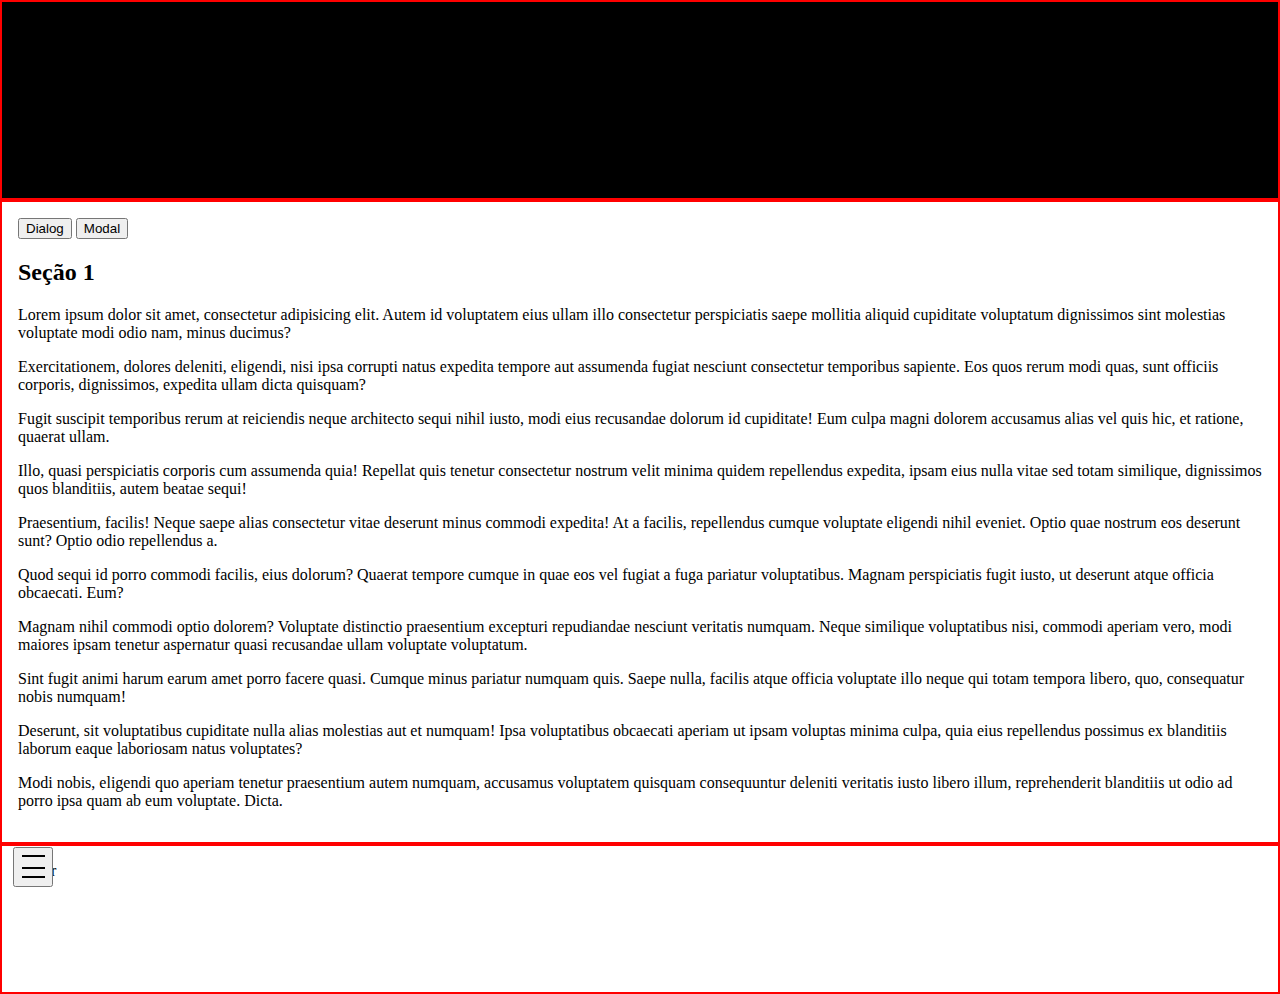
==== 001-ATIVIDADE- Menu hamburguer/index.html @ cd36130b "começei copiando do prof" ====
<!DOCTYPE html>
<html lang="pt-BR">

<head>
    <meta charset="UTF-8">
    <meta name="viewport" content="width=device-width, initial-scale=1.0">
    <title>FleschAnimeList</title>
    <link rel="stylesheet" href="https://fonts.googleapis.com/css2?family=Material+Symbols+Outlined:opsz,wght,FILL,GRAD@20..48,100..700,0..1,-50..200" />
    <link rel="stylesheet" href="assets/main.css" type="text/css">
    <script defer async src="assets/main.js"></script>
</head>

<body>
    <button class="menu-hamburger">
        <span></span>
    </button>

    <nav class="main-menu">
        <a href="#anchor_1">
            <span class="material-symbols-outlined">
                heart_broken
            </span>
            Seção 1
        </a>
        <a href="#anchor_2">
            <span class="material-symbols-outlined">
                heart_broken
            </span>
            Seção 2
        </a>
        <a href="#anchor_3">
            <span class="material-symbols-outlined">
                heart_broken
            </span>
            Seção 3
        </a>
    </nav>

    <header>
        <div>
            <img src="assets/img/FAl_branco.png" class="logo" alt="">
        </div>
    </header>

    <main>
        <dialog>
            <form>
                <h1>Seleção de tema</h1>
                <p>Você gostaria de utilizar qual tema?</p>
                <div class="action">
                    <button data-theme="dark">escuro</button>
                    <button data-theme="light">claro</button>
                </div>
            </form>
        </dialog>

        <button class="bt-dialog">Dialog</button>
        <button class="bt-modal">Modal</button>

        <section>
            <h2 id="anchor_1">Seção 1</h2>
            <p>Lorem ipsum dolor sit amet, consectetur adipisicing elit. Autem id voluptatem eius ullam illo consectetur
                perspiciatis saepe mollitia aliquid cupiditate voluptatum dignissimos sint molestias voluptate modi odio
                nam, minus ducimus?</p>
            <p>Exercitationem, dolores deleniti, eligendi, nisi ipsa corrupti natus expedita tempore aut assumenda
                fugiat nesciunt consectetur temporibus sapiente. Eos quos rerum modi quas, sunt officiis corporis,
                dignissimos, expedita ullam dicta quisquam?</p>
            <p>Fugit suscipit temporibus rerum at reiciendis neque architecto sequi nihil iusto, modi eius recusandae
                dolorum id cupiditate! Eum culpa magni dolorem accusamus alias vel quis hic, et ratione, quaerat ullam.
            </p>
            <p>Illo, quasi perspiciatis corporis cum assumenda quia! Repellat quis tenetur consectetur nostrum velit
                minima quidem repellendus expedita, ipsam eius nulla vitae sed totam similique, dignissimos quos
                blanditiis, autem beatae sequi!</p>
            <p>Praesentium, facilis! Neque saepe alias consectetur vitae deserunt minus commodi expedita! At a facilis,
                repellendus cumque voluptate eligendi nihil eveniet. Optio quae nostrum eos deserunt sunt? Optio odio
                repellendus a.</p>
            <p>Quod sequi id porro commodi facilis, eius dolorum? Quaerat tempore cumque in quae eos vel fugiat a fuga
                pariatur voluptatibus. Magnam perspiciatis fugit iusto, ut deserunt atque officia obcaecati. Eum?</p>
            <p>Magnam nihil commodi optio dolorem? Voluptate distinctio praesentium excepturi repudiandae nesciunt
                veritatis numquam. Neque similique voluptatibus nisi, commodi aperiam vero, modi maiores ipsam tenetur
                aspernatur quasi recusandae ullam voluptate voluptatum.</p>
            <p>Sint fugit animi harum earum amet porro facere quasi. Cumque minus pariatur numquam quis. Saepe nulla,
                facilis atque officia voluptate illo neque qui totam tempora libero, quo, consequatur nobis numquam!</p>
            <p>Deserunt, sit voluptatibus cupiditate nulla alias molestias aut et numquam! Ipsa voluptatibus obcaecati
                aperiam ut ipsam voluptas minima culpa, quia eius repellendus possimus ex blanditiis laborum eaque
                laboriosam natus voluptates?</p>
            <p>Modi nobis, eligendi quo aperiam tenetur praesentium autem numquam, accusamus voluptatem quisquam
                consequuntur deleniti veritatis iusto libero illum, reprehenderit blanditiis ut odio ad porro ipsa quam
                ab eum voluptate. Dicta.</p>
        </section>
        
    </main>

    <footer>
        footer
    </footer>

</body>

</html>
---- 001-ATIVIDADE- Menu hamburguer/assets/main.css ----
/* https://github.com/professor-varela/3TRI-IA23 */

.material-symbols-outlined {
    font-variation-settings:
        'FILL' 1,
        'wght' 400,
        'GRAD' 0,
        'opsz' 24
}

:root {
    --width-main-menu: 20rem;
}

.menu-hamburger {
    --bt-size: 2.5rem;
    --bt-padding: .4rem;
    height: var(--bt-size);
    width: var(--bt-size);
    cursor: pointer;
    position: fixed;
    left: 1em;
    bottom: 1em;
    z-index: 1;
    transition: .3s;
}

.menu-hamburger>span,
.menu-hamburger::before,
.menu-hamburger::after {
    content: '';
    position: absolute;
    left: var(--bt-padding);
    right: var(--bt-padding);
    height: 2px;
    background-color: black;
    transition: .3s;
}

.menu-hamburger::before {
    top: var(--bt-padding);
}

.menu-hamburger::after {
    bottom: var(--bt-padding);
}

.menu-hamburger.opened {
    left: 0;
    transform: translateX(calc(var(--width-main-menu) - (var(--bt-size) / 2)));
}

.menu-hamburger.opened::before {
    transform-origin: 0 0;
    transform: rotate(45deg) scaleX(1.4);
}

.menu-hamburger.opened::after {
    transform-origin: 0 0;
    transform: rotate(-45deg) scaleX(1.4);
}

.menu-hamburger.opened>span {
    transform: scale(0);
}

/* ------------------------------- */

nav.main-menu {
    position: fixed;
    background-color: rgba(0 0 0 / .5);
    width: var(--width-main-menu);
    left: 0;
    top: 0;
    height: 100dvh;
    transition: .3s;
    transform: translateX(-100%);
    backdrop-filter: blur(2.5px);
    overflow: auto;
}

nav.main-menu a {
    display: block;
    background-color: rgba(255 255 255 / .9);
    margin: 1rem;
    border-radius: 5px;
    padding: .5rem;
    text-decoration: none;
    color: black;
    display: flex;
    align-items: center;
    gap: .5em;
}

nav.main-menu a:visited {
    color: gray;
}

nav.main-menu.opened {
    transform: translateX(0%);
}

/* ----------------------------------- */

* {
    box-sizing: border-box;
}

html,
body {
    margin: 0;
    scroll-behavior: smooth;
}

header,
main,
footer {
    border: 2px solid red;
    padding: 1rem;
}

body {
    min-height: 100vh
}

header {
    height: 200px;
    background-color: black;
}

main {
    min-height: calc(100dvh - 350px);
}

footer {
    height: 150px;
}

/* ----------------------------------- */

dialog:modal {
    background-color: rgba(0 0 0 / .7);
    color: #FFF;
    border-radius: 10px;
    border: 5px solid black;
    padding: 2rem;
}

dialog:modal h1 {
    padding: 0;
    margin: 0;
    font-family: 'Segoe UI', Tahoma, Geneva, Verdana, sans-serif;
    text-transform: uppercase;
}

dialog:modal p {
    margin: 0;
    padding: 0;
    font-family: 'Segoe UI', Tahoma, Geneva, Verdana, sans-serif;
    font-size: 1.5rem;
    margin-bottom: 1rem;
    padding: 1rem 0;
}

dialog:modal .action {
    display: flex;
    gap: .25rem;
    justify-content: flex-end;
}

dialog:modal button {
    color: #FFF;
    border: 2px solid;
    font-size: 1.5rem;
    padding: .5rem 1rem;
    background-color: transparent;
    position: relative;
    isolation: isolate;
    overflow: hidden;
    cursor: pointer;
}

dialog:modal button::before {
    content: "";
    position: absolute;
    inset: 0;
    background-color: red;
    z-index: -1;
    transform: translateY(100%);
    transition: transform .3s;
}

dialog:modal button:hover::before {
    transform: translateY(0%)
}

dialog:modal::backdrop {
    background: rgba(0 0 0 / 0.8);
    backdrop-filter: blur(2.5px);
}

dialog {
    background-color: yellow;
}
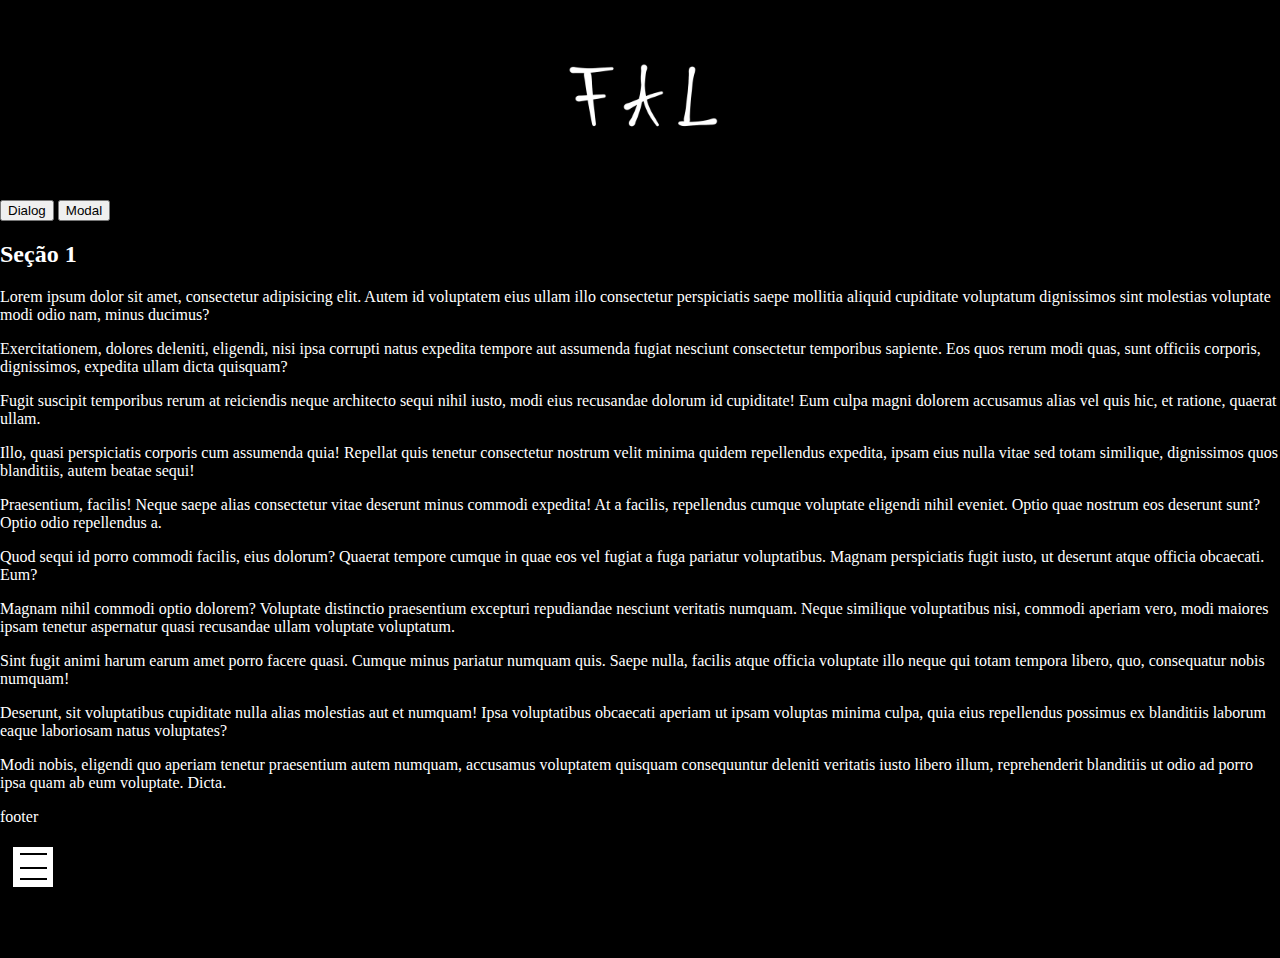
==== commit b0f9da51: "adicionando a logo" ====
--- a/001-ATIVIDADE- Menu hamburguer/index.html
+++ b/001-ATIVIDADE- Menu hamburguer/index.html
@@ -38,7 +38,7 @@
 
     <header>
         <div>
-            <img src="assets/img/FAl_branco.png" class="logo" alt="">
+            <img src="assets/img/FAL_branco.png" class="logo" alt="">
         </div>
     </header>
 
--- a/001-ATIVIDADE- Menu hamburguer/assets/main.css
+++ b/001-ATIVIDADE- Menu hamburguer/assets/main.css
@@ -10,6 +10,8 @@
 
 :root {
     --width-main-menu: 20rem;
+    background-color: black;
+    color: white;
 }
 
 .menu-hamburger {
@@ -23,6 +25,8 @@
     bottom: 1em;
     z-index: 1;
     transition: .3s;
+    background: white;
+    border: none;
 }
 
 .menu-hamburger>span,
@@ -115,8 +119,7 @@
 header,
 main,
 footer {
-    border: 2px solid red;
-    padding: 1rem;
+
 }
 
 body {
@@ -126,6 +129,12 @@
 header {
     height: 200px;
     background-color: black;
+    display: flex;
+    justify-content: center;
+}
+
+.logo{
+    height: 15rem;
 }
 
 main {
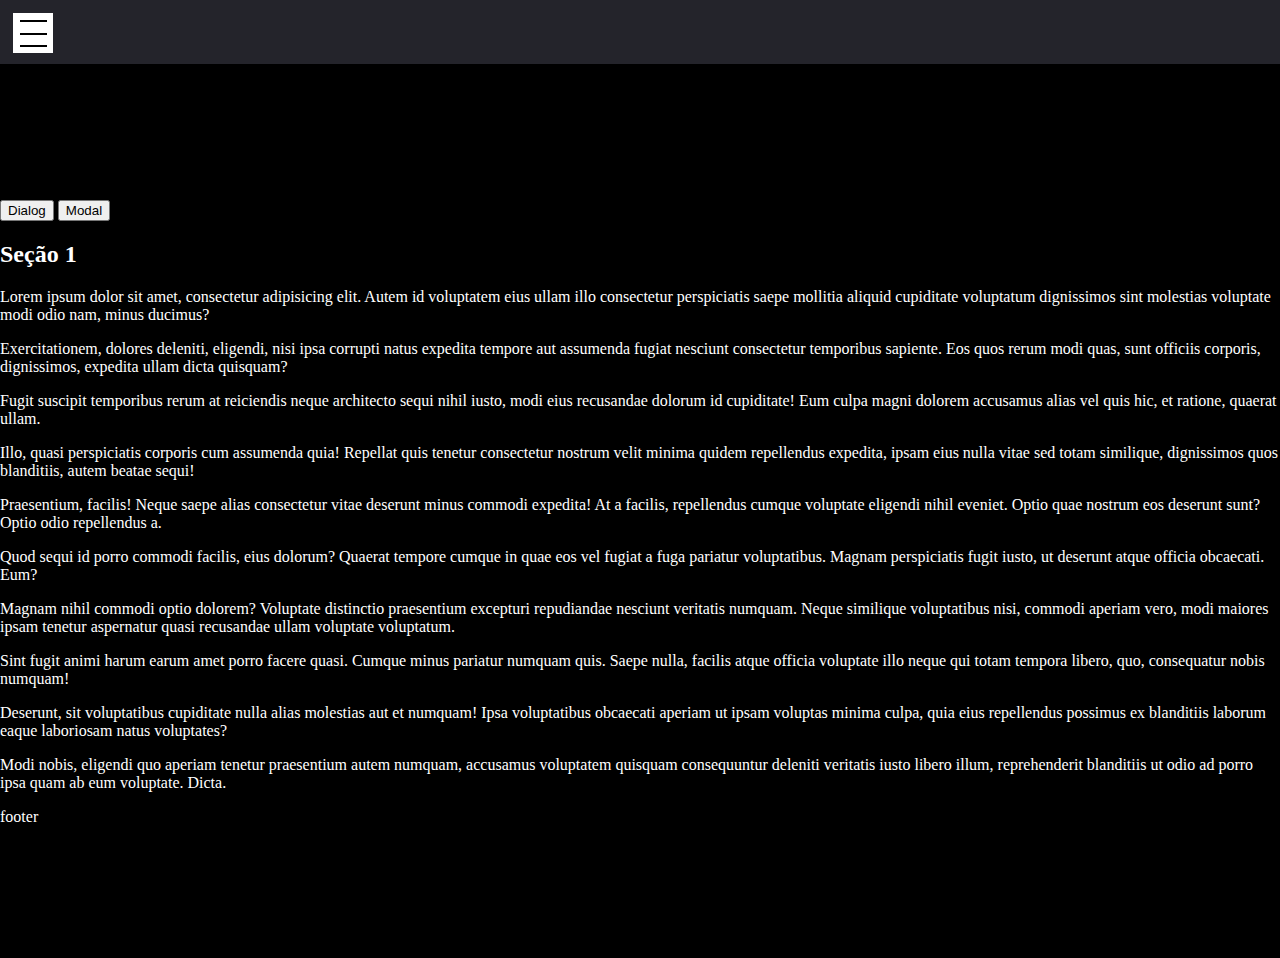
==== commit ecf14276: "fiz nada" ====
--- a/001-ATIVIDADE- Menu hamburguer/index.html
+++ b/001-ATIVIDADE- Menu hamburguer/index.html
@@ -15,7 +15,9 @@
         <span></span>
     </button>
 
-    <nav class="main-menu">
+    <nav class="main-nav"></nav>
+
+    <nav class="menu">
         <a href="#anchor_1">
             <span class="material-symbols-outlined">
                 heart_broken
@@ -38,7 +40,7 @@
 
     <header>
         <div>
-            <img src="assets/img/FAL_branco.png" class="logo" alt="">
+            <img src="assets/img/" class="logo" alt="">
         </div>
     </header>
 
--- a/001-ATIVIDADE- Menu hamburguer/assets/main.css
+++ b/001-ATIVIDADE- Menu hamburguer/assets/main.css
@@ -22,8 +22,8 @@
     cursor: pointer;
     position: fixed;
     left: 1em;
-    bottom: 1em;
-    z-index: 1;
+    top: 1em;
+    z-index: 3;
     transition: .3s;
     background: white;
     border: none;
@@ -70,20 +70,21 @@
 
 /* ------------------------------- */
 
-nav.main-menu {
+nav.menu {
     position: fixed;
     background-color: rgba(0 0 0 / .5);
     width: var(--width-main-menu);
-    left: 0;
+    right: 0;
     top: 0;
     height: 100dvh;
     transition: .3s;
-    transform: translateX(-100%);
+    transform: translateX(100%);
     backdrop-filter: blur(2.5px);
     overflow: auto;
-}
-
-nav.main-menu a {
+    z-index: 2;
+}
+
+nav.menu a {
     display: block;
     background-color: rgba(255 255 255 / .9);
     margin: 1rem;
@@ -96,12 +97,22 @@
     gap: .5em;
 }
 
-nav.main-menu a:visited {
+nav.menu a:visited {
     color: gray;
 }
 
-nav.main-menu.opened {
+nav.menu.opened {
     transform: translateX(0%);
+}
+
+
+
+nav.main-nav{
+    position: fixed;
+    z-index: 1;
+    width: 100%;
+    height: 4rem;
+    background-color: rgb(36, 36, 43);
 }
 
 /* ----------------------------------- */
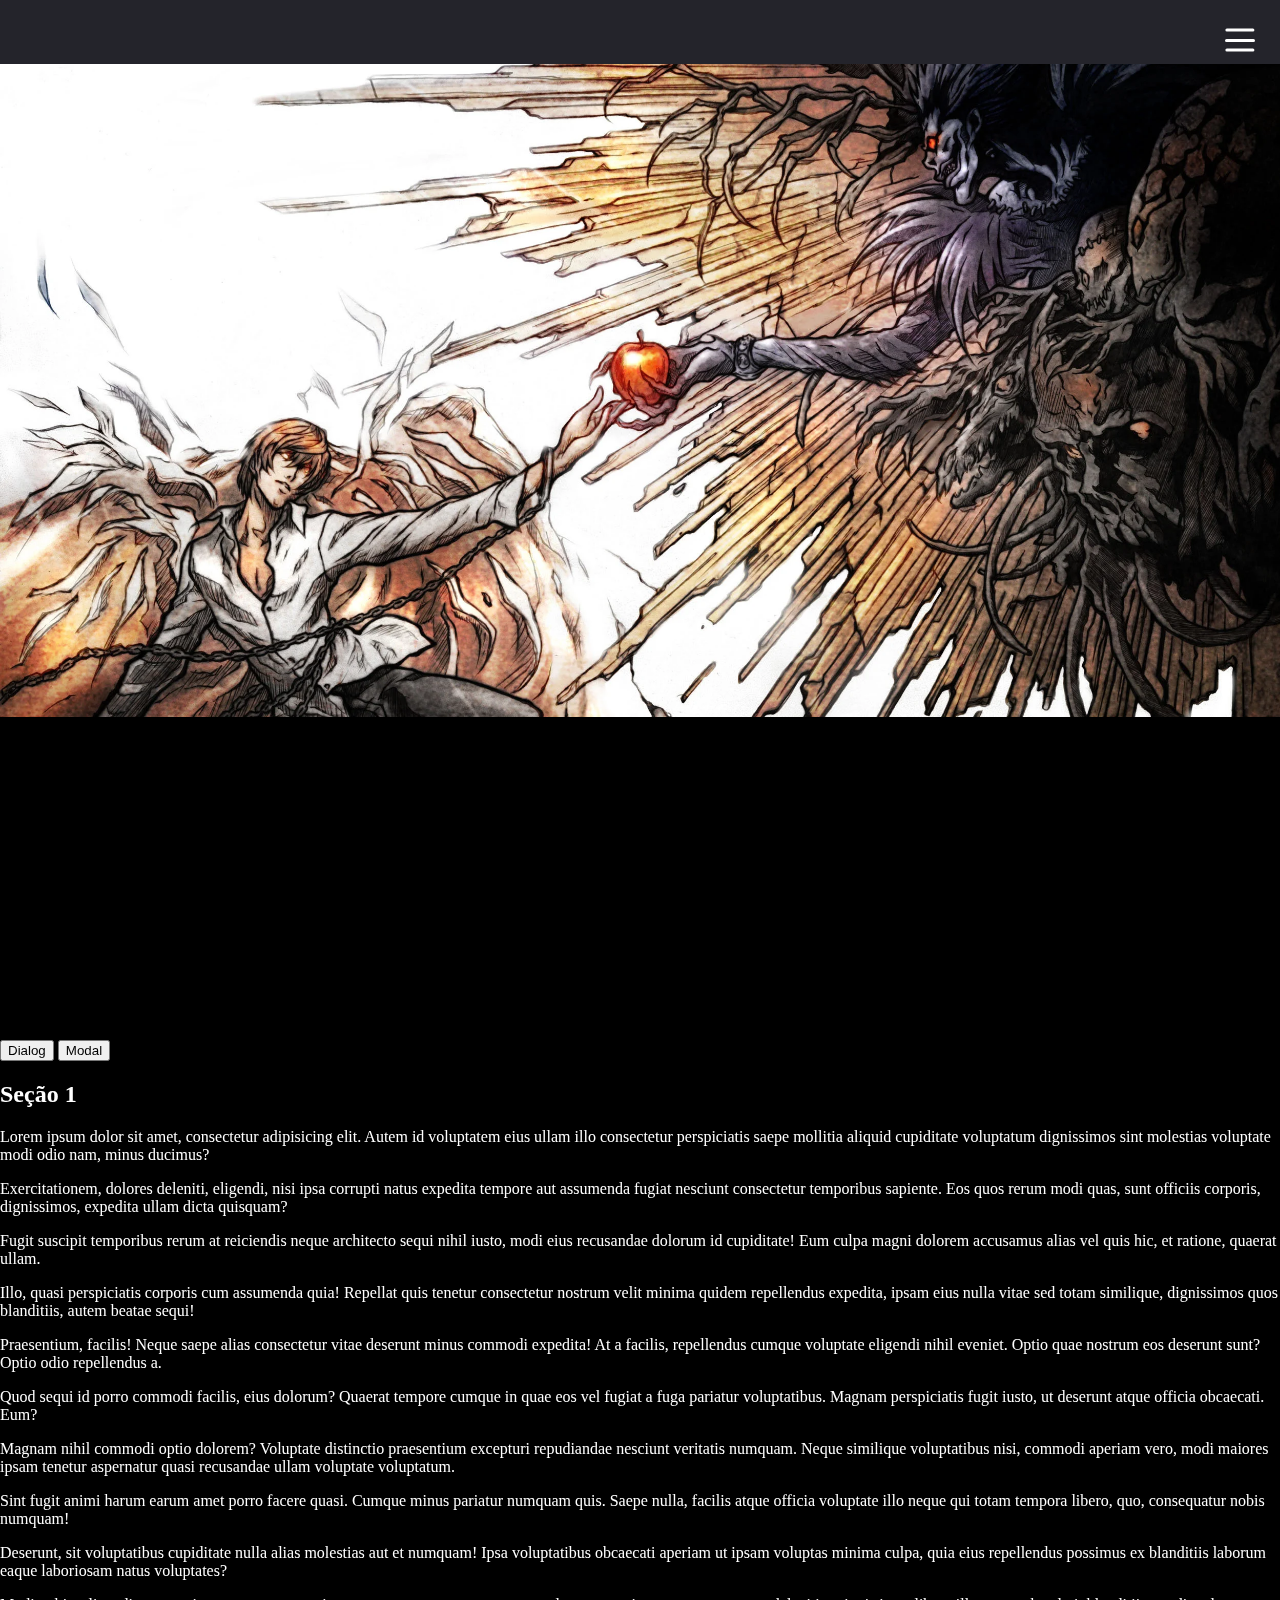
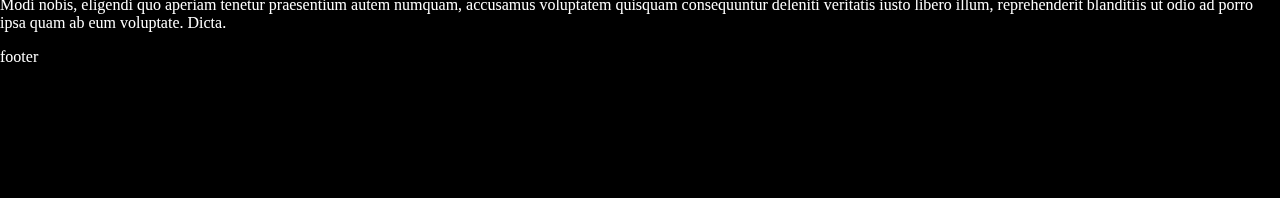
==== commit 913e27d1: "fiz nada de novo" ====
--- a/001-ATIVIDADE- Menu hamburguer/index.html
+++ b/001-ATIVIDADE- Menu hamburguer/index.html
@@ -11,8 +11,8 @@
 </head>
 
 <body>
-    <button class="menu-hamburger">
-        <span></span>
+    <button class="menu-button">
+        <div class="icon"></div>
     </button>
 
     <nav class="main-nav"></nav>
@@ -39,63 +39,65 @@
     </nav>
 
     <header>
-        <div>
-            <img src="assets/img/" class="logo" alt="">
-        </div>
+        <img src="assets/img/deathNote.webp" class="logo" alt="">
     </header>
 
-    <main>
-        <dialog>
-            <form>
-                <h1>Seleção de tema</h1>
-                <p>Você gostaria de utilizar qual tema?</p>
-                <div class="action">
-                    <button data-theme="dark">escuro</button>
-                    <button data-theme="light">claro</button>
-                </div>
-            </form>
-        </dialog>
+    <div class="conteudo">
+        <div class="degrade"></div>
 
-        <button class="bt-dialog">Dialog</button>
-        <button class="bt-modal">Modal</button>
+        <main>
+            <dialog>
+                <form>
+                    <h1>Seleção de tema</h1>
+                    <p>Você gostaria de utilizar qual tema?</p>
+                    <div class="action">
+                        <button data-theme="dark">escuro</button>
+                        <button data-theme="light">claro</button>
+                    </div>
+                </form>
+            </dialog>
 
-        <section>
-            <h2 id="anchor_1">Seção 1</h2>
-            <p>Lorem ipsum dolor sit amet, consectetur adipisicing elit. Autem id voluptatem eius ullam illo consectetur
-                perspiciatis saepe mollitia aliquid cupiditate voluptatum dignissimos sint molestias voluptate modi odio
-                nam, minus ducimus?</p>
-            <p>Exercitationem, dolores deleniti, eligendi, nisi ipsa corrupti natus expedita tempore aut assumenda
-                fugiat nesciunt consectetur temporibus sapiente. Eos quos rerum modi quas, sunt officiis corporis,
-                dignissimos, expedita ullam dicta quisquam?</p>
-            <p>Fugit suscipit temporibus rerum at reiciendis neque architecto sequi nihil iusto, modi eius recusandae
-                dolorum id cupiditate! Eum culpa magni dolorem accusamus alias vel quis hic, et ratione, quaerat ullam.
-            </p>
-            <p>Illo, quasi perspiciatis corporis cum assumenda quia! Repellat quis tenetur consectetur nostrum velit
-                minima quidem repellendus expedita, ipsam eius nulla vitae sed totam similique, dignissimos quos
-                blanditiis, autem beatae sequi!</p>
-            <p>Praesentium, facilis! Neque saepe alias consectetur vitae deserunt minus commodi expedita! At a facilis,
-                repellendus cumque voluptate eligendi nihil eveniet. Optio quae nostrum eos deserunt sunt? Optio odio
-                repellendus a.</p>
-            <p>Quod sequi id porro commodi facilis, eius dolorum? Quaerat tempore cumque in quae eos vel fugiat a fuga
-                pariatur voluptatibus. Magnam perspiciatis fugit iusto, ut deserunt atque officia obcaecati. Eum?</p>
-            <p>Magnam nihil commodi optio dolorem? Voluptate distinctio praesentium excepturi repudiandae nesciunt
-                veritatis numquam. Neque similique voluptatibus nisi, commodi aperiam vero, modi maiores ipsam tenetur
-                aspernatur quasi recusandae ullam voluptate voluptatum.</p>
-            <p>Sint fugit animi harum earum amet porro facere quasi. Cumque minus pariatur numquam quis. Saepe nulla,
-                facilis atque officia voluptate illo neque qui totam tempora libero, quo, consequatur nobis numquam!</p>
-            <p>Deserunt, sit voluptatibus cupiditate nulla alias molestias aut et numquam! Ipsa voluptatibus obcaecati
-                aperiam ut ipsam voluptas minima culpa, quia eius repellendus possimus ex blanditiis laborum eaque
-                laboriosam natus voluptates?</p>
-            <p>Modi nobis, eligendi quo aperiam tenetur praesentium autem numquam, accusamus voluptatem quisquam
-                consequuntur deleniti veritatis iusto libero illum, reprehenderit blanditiis ut odio ad porro ipsa quam
-                ab eum voluptate. Dicta.</p>
-        </section>
-        
-    </main>
+            <button class="bt-dialog">Dialog</button>
+            <button class="bt-modal">Modal</button>
 
-    <footer>
-        footer
-    </footer>
+            <section>
+                <h2 id="anchor_1">Seção 1</h2>
+                <p>Lorem ipsum dolor sit amet, consectetur adipisicing elit. Autem id voluptatem eius ullam illo consectetur
+                    perspiciatis saepe mollitia aliquid cupiditate voluptatum dignissimos sint molestias voluptate modi odio
+                    nam, minus ducimus?</p>
+                <p>Exercitationem, dolores deleniti, eligendi, nisi ipsa corrupti natus expedita tempore aut assumenda
+                    fugiat nesciunt consectetur temporibus sapiente. Eos quos rerum modi quas, sunt officiis corporis,
+                    dignissimos, expedita ullam dicta quisquam?</p>
+                <p>Fugit suscipit temporibus rerum at reiciendis neque architecto sequi nihil iusto, modi eius recusandae
+                    dolorum id cupiditate! Eum culpa magni dolorem accusamus alias vel quis hic, et ratione, quaerat ullam.
+                </p>
+                <p>Illo, quasi perspiciatis corporis cum assumenda quia! Repellat quis tenetur consectetur nostrum velit
+                    minima quidem repellendus expedita, ipsam eius nulla vitae sed totam similique, dignissimos quos
+                    blanditiis, autem beatae sequi!</p>
+                <p>Praesentium, facilis! Neque saepe alias consectetur vitae deserunt minus commodi expedita! At a facilis,
+                    repellendus cumque voluptate eligendi nihil eveniet. Optio quae nostrum eos deserunt sunt? Optio odio
+                    repellendus a.</p>
+                <p>Quod sequi id porro commodi facilis, eius dolorum? Quaerat tempore cumque in quae eos vel fugiat a fuga
+                    pariatur voluptatibus. Magnam perspiciatis fugit iusto, ut deserunt atque officia obcaecati. Eum?</p>
+                <p>Magnam nihil commodi optio dolorem? Voluptate distinctio praesentium excepturi repudiandae nesciunt
+                    veritatis numquam. Neque similique voluptatibus nisi, commodi aperiam vero, modi maiores ipsam tenetur
+                    aspernatur quasi recusandae ullam voluptate voluptatum.</p>
+                <p>Sint fugit animi harum earum amet porro facere quasi. Cumque minus pariatur numquam quis. Saepe nulla,
+                    facilis atque officia voluptate illo neque qui totam tempora libero, quo, consequatur nobis numquam!</p>
+                <p>Deserunt, sit voluptatibus cupiditate nulla alias molestias aut et numquam! Ipsa voluptatibus obcaecati
+                    aperiam ut ipsam voluptas minima culpa, quia eius repellendus possimus ex blanditiis laborum eaque
+                    laboriosam natus voluptates?</p>
+                <p>Modi nobis, eligendi quo aperiam tenetur praesentium autem numquam, accusamus voluptatem quisquam
+                    consequuntur deleniti veritatis iusto libero illum, reprehenderit blanditiis ut odio ad porro ipsa quam
+                    ab eum voluptate. Dicta.</p>
+            </section>
+        </main>
+
+        <footer>
+            footer
+        </footer>
+    </div>
+    
 
 </body>
 
--- a/001-ATIVIDADE- Menu hamburguer/assets/main.css
+++ b/001-ATIVIDADE- Menu hamburguer/assets/main.css
@@ -2,10 +2,10 @@
 
 .material-symbols-outlined {
     font-variation-settings:
-        'FILL' 1,
-        'wght' 400,
-        'GRAD' 0,
-        'opsz' 24
+    'FILL' 1,
+    'wght' 400,
+    'GRAD' 0,
+    'opsz' 24
 }
 
 :root {
@@ -14,58 +14,89 @@
     color: white;
 }
 
-.menu-hamburger {
-    --bt-size: 2.5rem;
-    --bt-padding: .4rem;
-    height: var(--bt-size);
-    width: var(--bt-size);
+* {
+    box-sizing: border-box;
+}
+
+html,
+body {
+    margin: 0;
+    scroll-behavior: smooth;
+}
+
+body {
+    min-height: 100vh
+}
+
+/* ---------------------- */
+
+.icon {
+    transition-duration: 0.5s;
+    position: absolute;
+    height: 3px;
+    width: 30px;
+    background-color: rgb(255, 255, 255);
+    border-radius: 4px;
+}
+
+.icon.active {
+    transition: .3s ease-in-out;
+    background: transparent;
+}
+
+.menu-button {
+    display: grid;
+    place-items: center;
+    position: fixed;
+    top: 1rem;
+    right: 1rem;
+    width: 3rem;
+    height: 3rem;
+    /* background: #c5cdd0; */
+    background: transparent;
+    border-radius: 50%;
     cursor: pointer;
-    position: fixed;
-    left: 1em;
-    top: 1em;
-    z-index: 3;
-    transition: .3s;
-    background: white;
+    z-index: 4;
     border: none;
 }
 
-.menu-hamburger>span,
-.menu-hamburger::before,
-.menu-hamburger::after {
+.menu-button::before,
+.menu-button::after {
     content: '';
     position: absolute;
-    left: var(--bt-padding);
-    right: var(--bt-padding);
-    height: 2px;
-    background-color: black;
-    transition: .3s;
-}
-
-.menu-hamburger::before {
-    top: var(--bt-padding);
-}
-
-.menu-hamburger::after {
-    bottom: var(--bt-padding);
-}
-
-.menu-hamburger.opened {
-    left: 0;
-    transform: translateX(calc(var(--width-main-menu) - (var(--bt-size) / 2)));
-}
-
-.menu-hamburger.opened::before {
-    transform-origin: 0 0;
-    transform: rotate(45deg) scaleX(1.4);
-}
-
-.menu-hamburger.opened::after {
-    transform-origin: 0 0;
-    transform: rotate(-45deg) scaleX(1.4);
-}
-
-.menu-hamburger.opened>span {
-    transform: scale(0);
+    padding: auto;
+    top: 50%;
+    left: 50%;
+    width: 1.8rem;
+    height: 0.2rem;
+    background: #ffffff;
+    border-radius: 0.2rem;
+    transition: all 0.3s ease-in-out;
+}
+
+.menu-button::before {
+    margin-top: -0.6rem;
+    transform: translate(-50%, -50%) rotate(180deg);
+}
+
+.menu-button::after {
+    margin-top: 0.6rem;
+    transform: translate(-50%, -50%) rotate(180deg);
+}
+
+.menu-button.active::before {
+    margin-top: 0.1rem;
+    transform: translate(-50%, -50%) rotate(45deg);
+}
+
+.menu-button.active::after {
+    margin-top: 0.1rem;
+    transform: translate(-50%, -50%) rotate(-45deg);
+}
+
+.menu-button.active{
+    transition: 0.3s;
+    background-color: #c5cdd0;
 }
 
 /* ------------------------------- */
@@ -107,7 +138,7 @@
 
 
 
-nav.main-nav{
+nav.main-nav {
     position: fixed;
     z-index: 1;
     width: 100%;
@@ -117,35 +148,26 @@
 
 /* ----------------------------------- */
 
-* {
-    box-sizing: border-box;
-}
-
-html,
-body {
-    margin: 0;
-    scroll-behavior: smooth;
-}
-
-header,
-main,
-footer {
-
-}
-
-body {
-    min-height: 100vh
-}
 
 header {
-    height: 200px;
-    background-color: black;
-    display: flex;
     justify-content: center;
 }
 
 .logo{
+    width: 100%;
+}
+
+.conteudo{
+    position: absolute;
+    z-index: 2;
+    width: 100%;
+    top: 50rem;
+}
+
+.degrade{
     height: 15rem;
+    width: 100%;
+    background: linear-gradient(transparent,black);
 }
 
 main {
@@ -154,6 +176,7 @@
 
 footer {
     height: 150px;
+    
 }
 
 /* ----------------------------------- */
@@ -221,4 +244,4 @@
 
 dialog {
     background-color: yellow;
-}+}
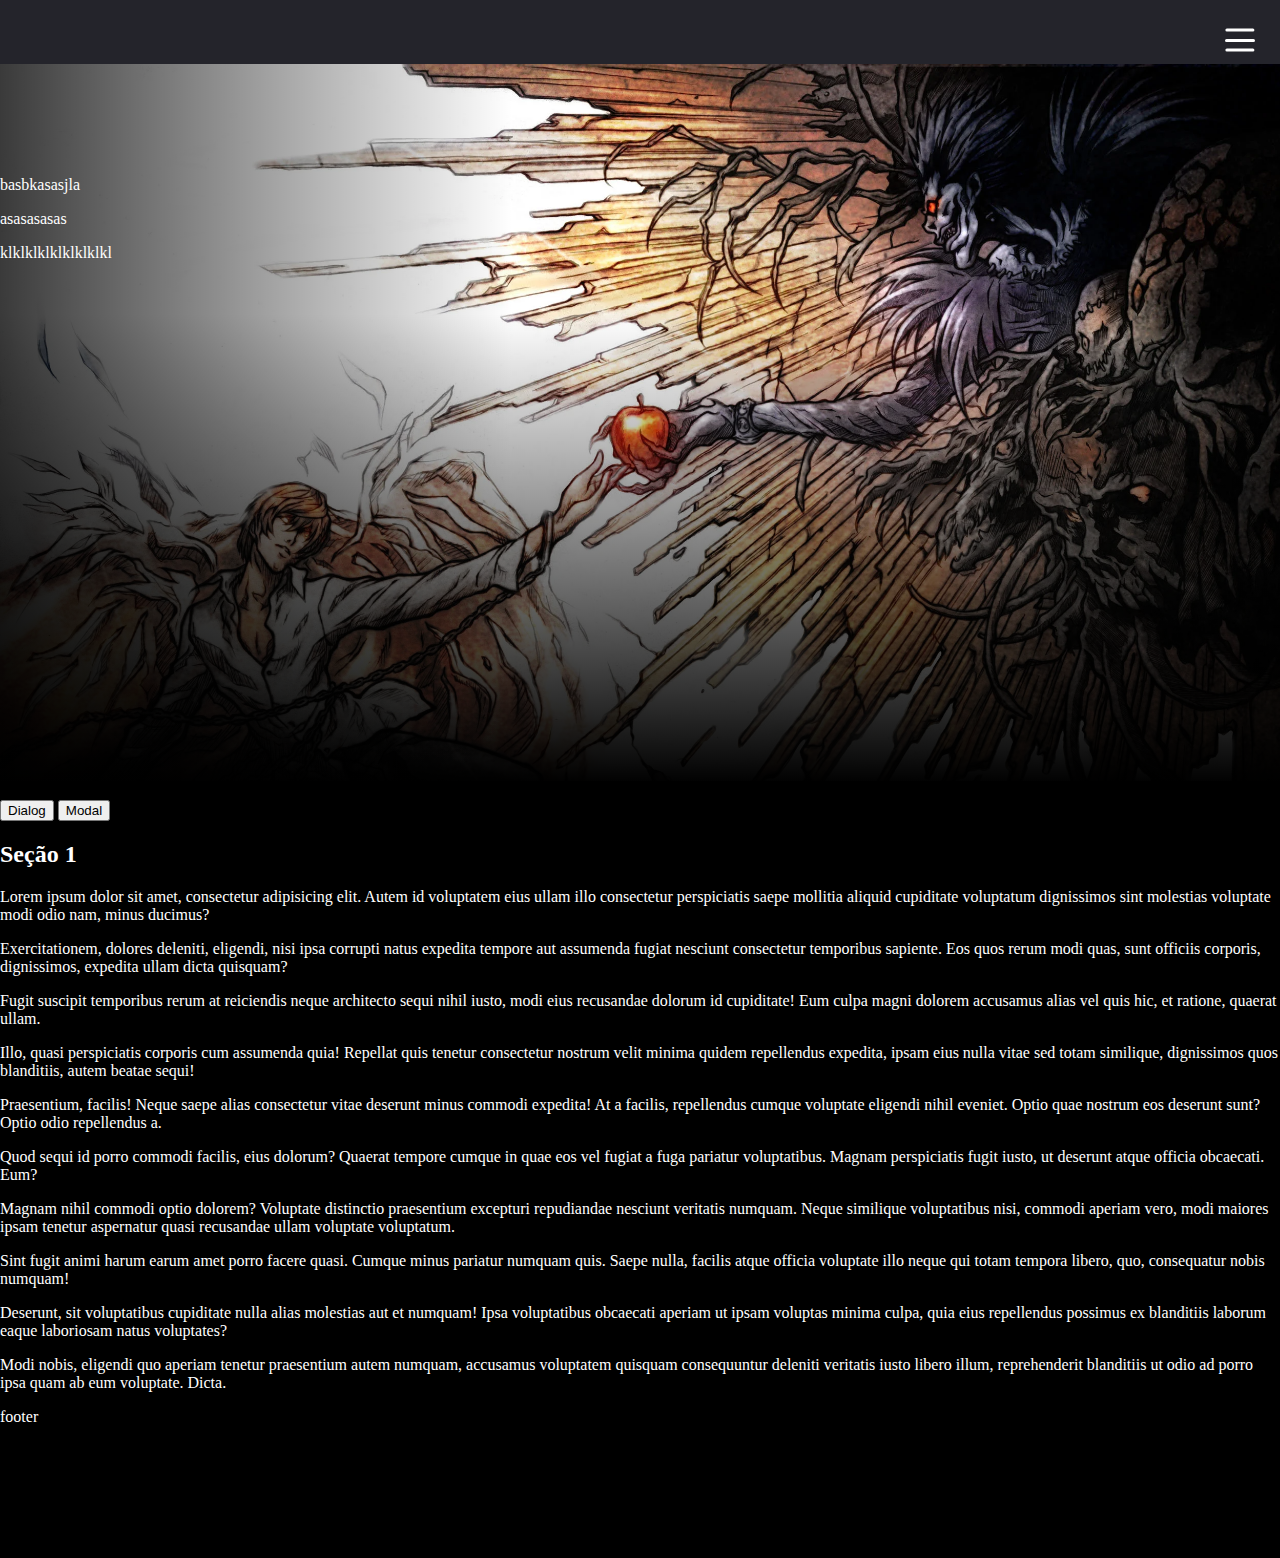
==== commit 96bb49ac: "to começando o carrocel" ====
--- a/001-ATIVIDADE- Menu hamburguer/index.html
+++ b/001-ATIVIDADE- Menu hamburguer/index.html
@@ -39,12 +39,17 @@
     </nav>
 
     <header>
-        <img src="assets/img/deathNote.webp" class="logo" alt="">
+        <img class="imgFundo" src="assets/img/deathNote.webp"  alt="">
+        <div class="degrade"></div>
+        <div class="degrade2"></div>
+        <div class="carrocel">
+            <p>basbkasasjla</p>
+            <p>asasasasas</p>
+            <p>klklklklklklklklkl</p>
+        </div>
     </header>
 
     <div class="conteudo">
-        <div class="degrade"></div>
-
         <main>
             <dialog>
                 <form>
--- a/001-ATIVIDADE- Menu hamburguer/assets/main.css
+++ b/001-ATIVIDADE- Menu hamburguer/assets/main.css
@@ -8,8 +8,9 @@
     'opsz' 24
 }
 
-:root {
+html{
     --width-main-menu: 20rem;
+    --width-main-nav: 4rem;
     background-color: black;
     color: white;
 }
@@ -112,7 +113,7 @@
     transform: translateX(100%);
     backdrop-filter: blur(2.5px);
     overflow: auto;
-    z-index: 2;
+    z-index: 3;
 }
 
 nav.menu a {
@@ -140,21 +141,50 @@
 
 nav.main-nav {
     position: fixed;
-    z-index: 1;
-    width: 100%;
-    height: 4rem;
+    z-index: 3;
+    width: 100%;
+    height: var(--width-main-nav);
     background-color: rgb(36, 36, 43);
 }
 
 /* ----------------------------------- */
 
 
-header {
-    justify-content: center;
-}
-
-.logo{
-    width: 100%;
+header{
+    position: relative;
+}
+
+.imgFundo{
+    width: 100%;
+    margin-top: var(--width-main-nav);
+}
+
+.degrade{
+    position: absolute;
+    height: 100%;
+    width: 100%;
+    background: linear-gradient(transparent 40%,black);
+    bottom: 0;
+}
+
+.degrade2{
+    position: absolute;
+    height: 100%;
+    width: 100%;
+    background: linear-gradient(to left,transparent 60%,rgba(0, 0, 0, 0.774));
+    bottom: 0;
+}
+
+.carrocel{
+    position: absolute;
+    height: 50%;
+    width: 50%;
+    top: 0;
+    gap: 0;
+    margin-top: 10rem;
+}
+
+.carrocel p {
 }
 
 .conteudo{
@@ -163,13 +193,6 @@
     width: 100%;
     top: 50rem;
 }
-
-.degrade{
-    height: 15rem;
-    width: 100%;
-    background: linear-gradient(transparent,black);
-}
-
 main {
     min-height: calc(100dvh - 350px);
 }
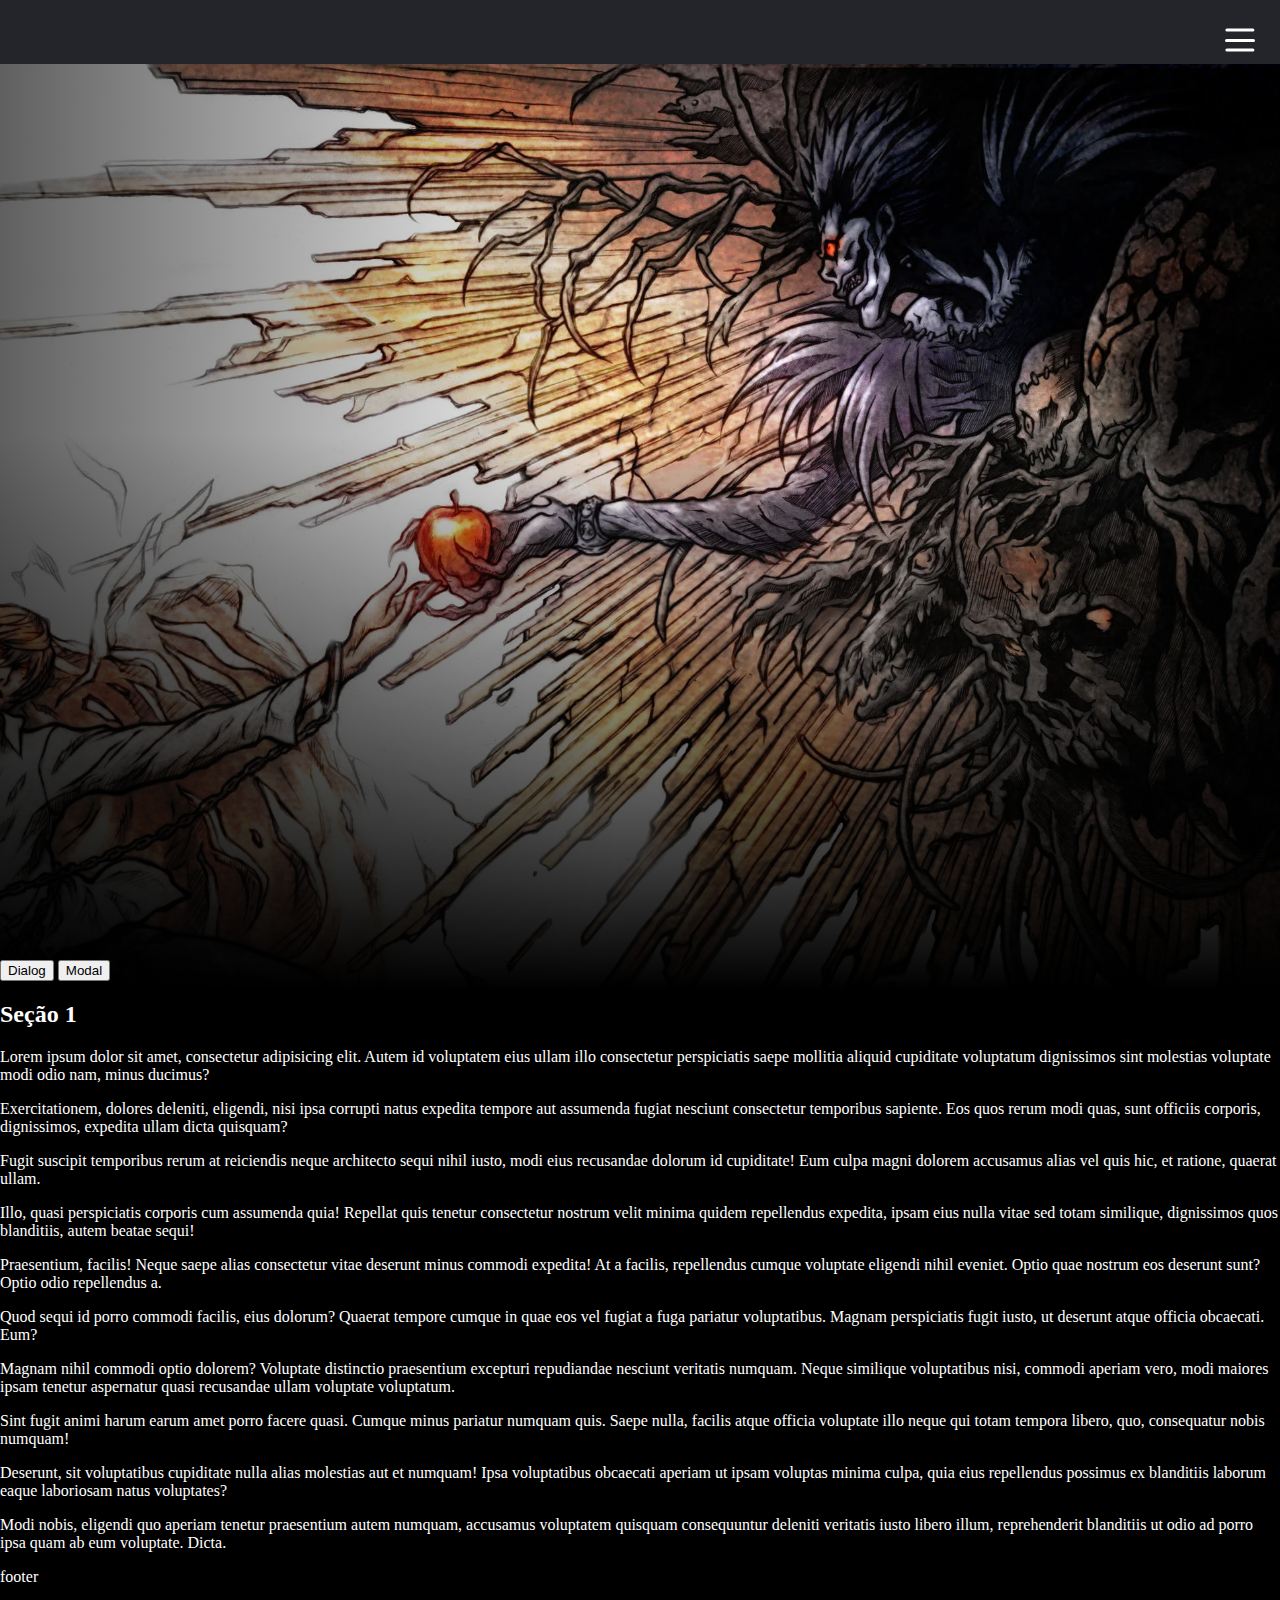
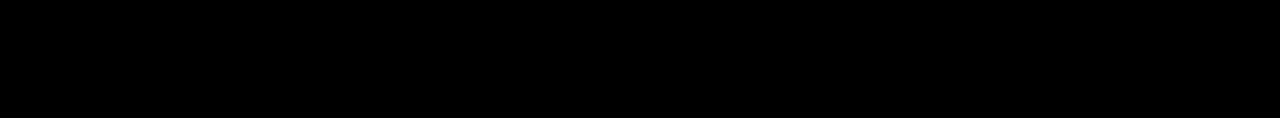
==== commit 9fa16730: "arrumando as logos" ====
--- a/001-ATIVIDADE- Menu hamburguer/index.html
+++ b/001-ATIVIDADE- Menu hamburguer/index.html
@@ -43,9 +43,7 @@
         <div class="degrade"></div>
         <div class="degrade2"></div>
         <div class="carrocel">
-            <p>basbkasasjla</p>
-            <p>asasasasas</p>
-            <p>klklklklklklklklkl</p>
+            <img src="assets/img/Death-Note-Logo.png" alt="">
         </div>
     </header>
 
--- a/001-ATIVIDADE- Menu hamburguer/assets/main.css
+++ b/001-ATIVIDADE- Menu hamburguer/assets/main.css
@@ -151,12 +151,15 @@
 
 
 header{
+    height: calc(110vh - var(--width-main-nav));
     position: relative;
+    top: var(--width-main-nav);
 }
 
 .imgFundo{
-    width: 100%;
-    margin-top: var(--width-main-nav);
+    position: absolute;
+    height: 100%;
+    right: 0;
 }
 
 .degrade{
@@ -167,12 +170,12 @@
     bottom: 0;
 }
 
-.degrade2{
+.degrade2 {
     position: absolute;
     height: 100%;
-    width: 100%;
-    background: linear-gradient(to left,transparent 60%,rgba(0, 0, 0, 0.774));
+    background: linear-gradient(to left, transparent 40%, rgb(0, 0, 0));
     bottom: 0;
+    right: 0;
 }
 
 .carrocel{
@@ -184,14 +187,15 @@
     margin-top: 10rem;
 }
 
-.carrocel p {
+.carrocel>img {
+    height: 10rem;
 }
 
 .conteudo{
     position: absolute;
     z-index: 2;
     width: 100%;
-    top: 50rem;
+    top: 60rem;
 }
 main {
     min-height: calc(100dvh - 350px);
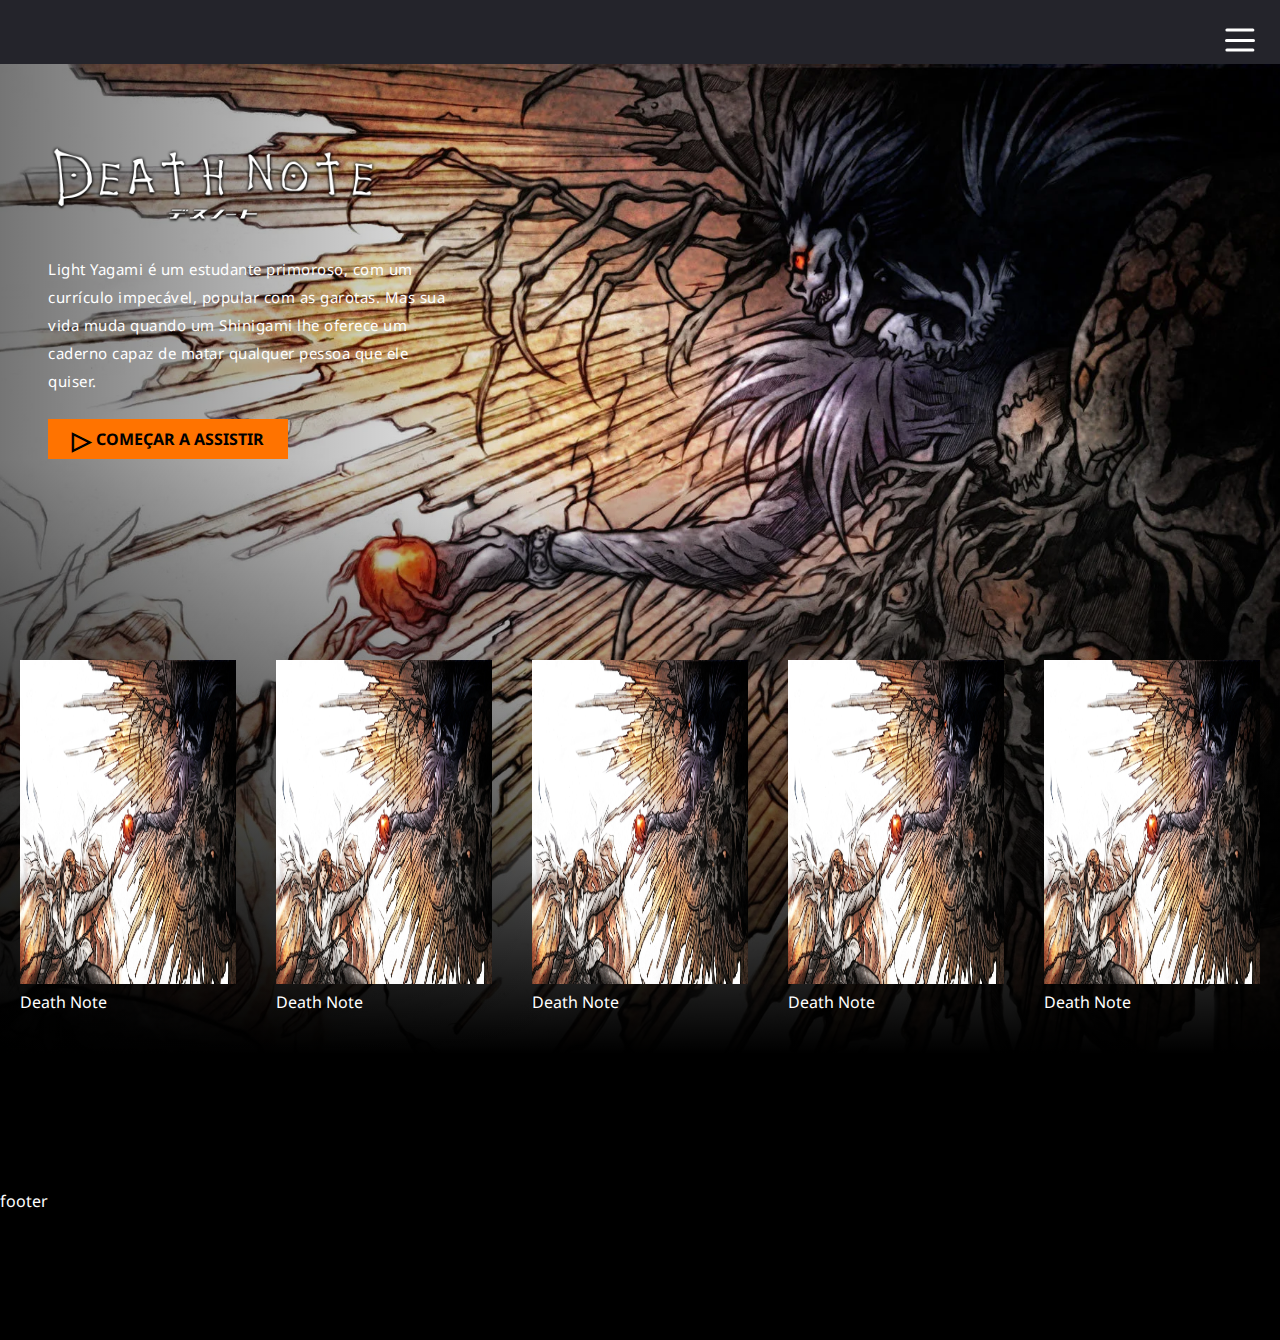
==== commit 846122eb: "fazendo os posters dos animes" ====
--- a/001-ATIVIDADE- Menu hamburguer/index.html
+++ b/001-ATIVIDADE- Menu hamburguer/index.html
@@ -5,7 +5,15 @@
     <meta charset="UTF-8">
     <meta name="viewport" content="width=device-width, initial-scale=1.0">
     <title>FleschAnimeList</title>
+
+    <!-- links de fontes -->
+
     <link rel="stylesheet" href="https://fonts.googleapis.com/css2?family=Material+Symbols+Outlined:opsz,wght,FILL,GRAD@20..48,100..700,0..1,-50..200" />
+
+    <link rel="preconnect" href="https://fonts.googleapis.com">
+    <link rel="preconnect" href="https://fonts.gstatic.com" crossorigin>
+    <link href="https://fonts.googleapis.com/css2?family=Noto+Sans&display=swap" rel="stylesheet">
+
     <link rel="stylesheet" href="assets/main.css" type="text/css">
     <script defer async src="assets/main.js"></script>
 </head>
@@ -42,57 +50,61 @@
         <img class="imgFundo" src="assets/img/deathNote.webp"  alt="">
         <div class="degrade"></div>
         <div class="degrade2"></div>
+        <div class="transicao"></div>
         <div class="carrocel">
-            <img src="assets/img/Death-Note-Logo.png" alt="">
+            <div class="imgLogo">
+                <img src="assets/img/Death-Note-Logo.png" alt="">
+            </div>
+            <p>Light Yagami é um estudante primoroso, com um currículo impecável, popular com as garotas. Mas sua vida muda quando um Shinigami lhe oferece um caderno capaz de matar qualquer pessoa que ele quiser.</p>
+            <div class="assistir">
+                <div class="play">&#9655;</div>
+                <div>COMEÇAR A ASSISTIR</div>
+            </div>
         </div>
     </header>
 
     <div class="conteudo">
         <main>
-            <dialog>
-                <form>
-                    <h1>Seleção de tema</h1>
-                    <p>Você gostaria de utilizar qual tema?</p>
-                    <div class="action">
-                        <button data-theme="dark">escuro</button>
-                        <button data-theme="light">claro</button>
+            <section>
+                <div class="caixa">
+                    <div class="janela"></div>
+                    <div class="itens">
+                        <img src="assets/img/deathNote.webp" class="imgAnime"></img>
+                        <div class="nome">Death Note</div>
                     </div>
-                </form>
-            </dialog>
+                </div>
 
-            <button class="bt-dialog">Dialog</button>
-            <button class="bt-modal">Modal</button>
+                <div class="caixa">
+                    <div class="janela"></div>
+                    <div class="itens">
+                        <img src="assets/img/deathNote.webp" class="imgAnime"></img>
+                        <div class="nome">Death Note</div>
+                    </div>
+                </div>
 
-            <section>
-                <h2 id="anchor_1">Seção 1</h2>
-                <p>Lorem ipsum dolor sit amet, consectetur adipisicing elit. Autem id voluptatem eius ullam illo consectetur
-                    perspiciatis saepe mollitia aliquid cupiditate voluptatum dignissimos sint molestias voluptate modi odio
-                    nam, minus ducimus?</p>
-                <p>Exercitationem, dolores deleniti, eligendi, nisi ipsa corrupti natus expedita tempore aut assumenda
-                    fugiat nesciunt consectetur temporibus sapiente. Eos quos rerum modi quas, sunt officiis corporis,
-                    dignissimos, expedita ullam dicta quisquam?</p>
-                <p>Fugit suscipit temporibus rerum at reiciendis neque architecto sequi nihil iusto, modi eius recusandae
-                    dolorum id cupiditate! Eum culpa magni dolorem accusamus alias vel quis hic, et ratione, quaerat ullam.
-                </p>
-                <p>Illo, quasi perspiciatis corporis cum assumenda quia! Repellat quis tenetur consectetur nostrum velit
-                    minima quidem repellendus expedita, ipsam eius nulla vitae sed totam similique, dignissimos quos
-                    blanditiis, autem beatae sequi!</p>
-                <p>Praesentium, facilis! Neque saepe alias consectetur vitae deserunt minus commodi expedita! At a facilis,
-                    repellendus cumque voluptate eligendi nihil eveniet. Optio quae nostrum eos deserunt sunt? Optio odio
-                    repellendus a.</p>
-                <p>Quod sequi id porro commodi facilis, eius dolorum? Quaerat tempore cumque in quae eos vel fugiat a fuga
-                    pariatur voluptatibus. Magnam perspiciatis fugit iusto, ut deserunt atque officia obcaecati. Eum?</p>
-                <p>Magnam nihil commodi optio dolorem? Voluptate distinctio praesentium excepturi repudiandae nesciunt
-                    veritatis numquam. Neque similique voluptatibus nisi, commodi aperiam vero, modi maiores ipsam tenetur
-                    aspernatur quasi recusandae ullam voluptate voluptatum.</p>
-                <p>Sint fugit animi harum earum amet porro facere quasi. Cumque minus pariatur numquam quis. Saepe nulla,
-                    facilis atque officia voluptate illo neque qui totam tempora libero, quo, consequatur nobis numquam!</p>
-                <p>Deserunt, sit voluptatibus cupiditate nulla alias molestias aut et numquam! Ipsa voluptatibus obcaecati
-                    aperiam ut ipsam voluptas minima culpa, quia eius repellendus possimus ex blanditiis laborum eaque
-                    laboriosam natus voluptates?</p>
-                <p>Modi nobis, eligendi quo aperiam tenetur praesentium autem numquam, accusamus voluptatem quisquam
-                    consequuntur deleniti veritatis iusto libero illum, reprehenderit blanditiis ut odio ad porro ipsa quam
-                    ab eum voluptate. Dicta.</p>
+                <div class="caixa">
+                    <div class="janela"></div>
+                    <div class="itens">
+                        <img src="assets/img/deathNote.webp" class="imgAnime"></img>
+                        <div class="nome">Death Note</div>
+                    </div>
+                </div>
+
+                <div class="caixa">
+                    <div class="janela"></div>
+                    <div class="itens">
+                        <img src="assets/img/deathNote.webp" class="imgAnime"></img>
+                        <div class="nome">Death Note</div>
+                    </div>
+                </div>
+
+                <div class="caixa">
+                    <div class="janela"></div>
+                    <div class="itens">
+                        <img src="assets/img/deathNote.webp" class="imgAnime"></img>
+                        <div class="nome">Death Note</div>
+                    </div>
+                </div>
             </section>
         </main>
 
@@ -100,8 +112,6 @@
             footer
         </footer>
     </div>
-    
-
 </body>
 
 </html>--- a/001-ATIVIDADE- Menu hamburguer/assets/main.css
+++ b/001-ATIVIDADE- Menu hamburguer/assets/main.css
@@ -17,6 +17,7 @@
 
 * {
     box-sizing: border-box;
+    font-family: 'Noto Sans', sans-serif;
 }
 
 html,
@@ -151,7 +152,7 @@
 
 
 header{
-    height: calc(110vh - var(--width-main-nav));
+    height: 110vh;
     position: relative;
     top: var(--width-main-nav);
 }
@@ -179,24 +180,121 @@
 }
 
 .carrocel{
+    font-family: 'Noto Sans', sans-serif;
     position: absolute;
     height: 50%;
-    width: 50%;
+    width: 25rem;
     top: 0;
     gap: 0;
-    margin-top: 10rem;
-}
-
-.carrocel>img {
-    height: 10rem;
-}
+    margin-top: 3rem;
+    margin-left: 3rem;
+}
+
+.imgLogo {
+    height: 8rem;
+}
+.imgLogo>img{
+    height: 100%;
+}
+
+.carrocel p{
+    font-size: 15px;
+    letter-spacing: 0.5px;
+    line-height: 28px;
+}
+
+.assistir{
+    background-color: rgb(255, 115, 0);
+    width: 15rem;
+    height: 2.5rem;
+    display: flex;
+    justify-content: center;
+    align-items: center;
+    color: black;
+    font-weight: bold;
+    gap: 5px;
+    margin-top: 1.5rem;
+}
+
+.assistir>.play{
+    font-size: 25px;
+}
+
+.transicao {
+    position: absolute;
+    top: 0;
+    left: 0;
+    width: 100%;
+    height: 100%;
+    background: rgba(0, 0, 0, 0);
+    transition: background 0.5s ease-in-out;
+    pointer-events: none; /* Permite clicar nos elementos por baixo da transição */
+}
+
+.transicao.darken {
+    background: rgb(0, 0, 0);
+}
+
+/* -------------------- */
 
 .conteudo{
     position: absolute;
     z-index: 2;
     width: 100%;
-    top: 60rem;
-}
+    top: 40rem;
+}
+
+section{
+    display: flex;
+    width: 100%;
+    height: 25rem;
+    gap: 1rem;
+    justify-content: center;
+}
+
+.caixa{
+    position: relative;
+    height: 100%;
+    width: 15rem;
+    display: flex;
+    justify-content: center;
+    align-items: center;
+}
+
+.caixa:hover .janela{
+    visibility: visible;
+    opacity: 1;
+    transition: 0.15s;
+}
+
+.itens{
+    width: 90%;
+    height: 90%;
+    display: flex;
+    flex-direction: column;
+} 
+.nome{
+    width: 100%;
+    height: 10%;
+    display: flex;
+    align-items: center;
+}
+
+.imgAnime{
+    width: 100%;
+    height: 90%;
+}
+
+.janela{
+    width: 100%;
+    height: 100%;
+    background: purple;
+    position: absolute;
+    opacity: 0;
+    visibility: hidden;
+}
+
+
 main {
     min-height: calc(100dvh - 350px);
 }
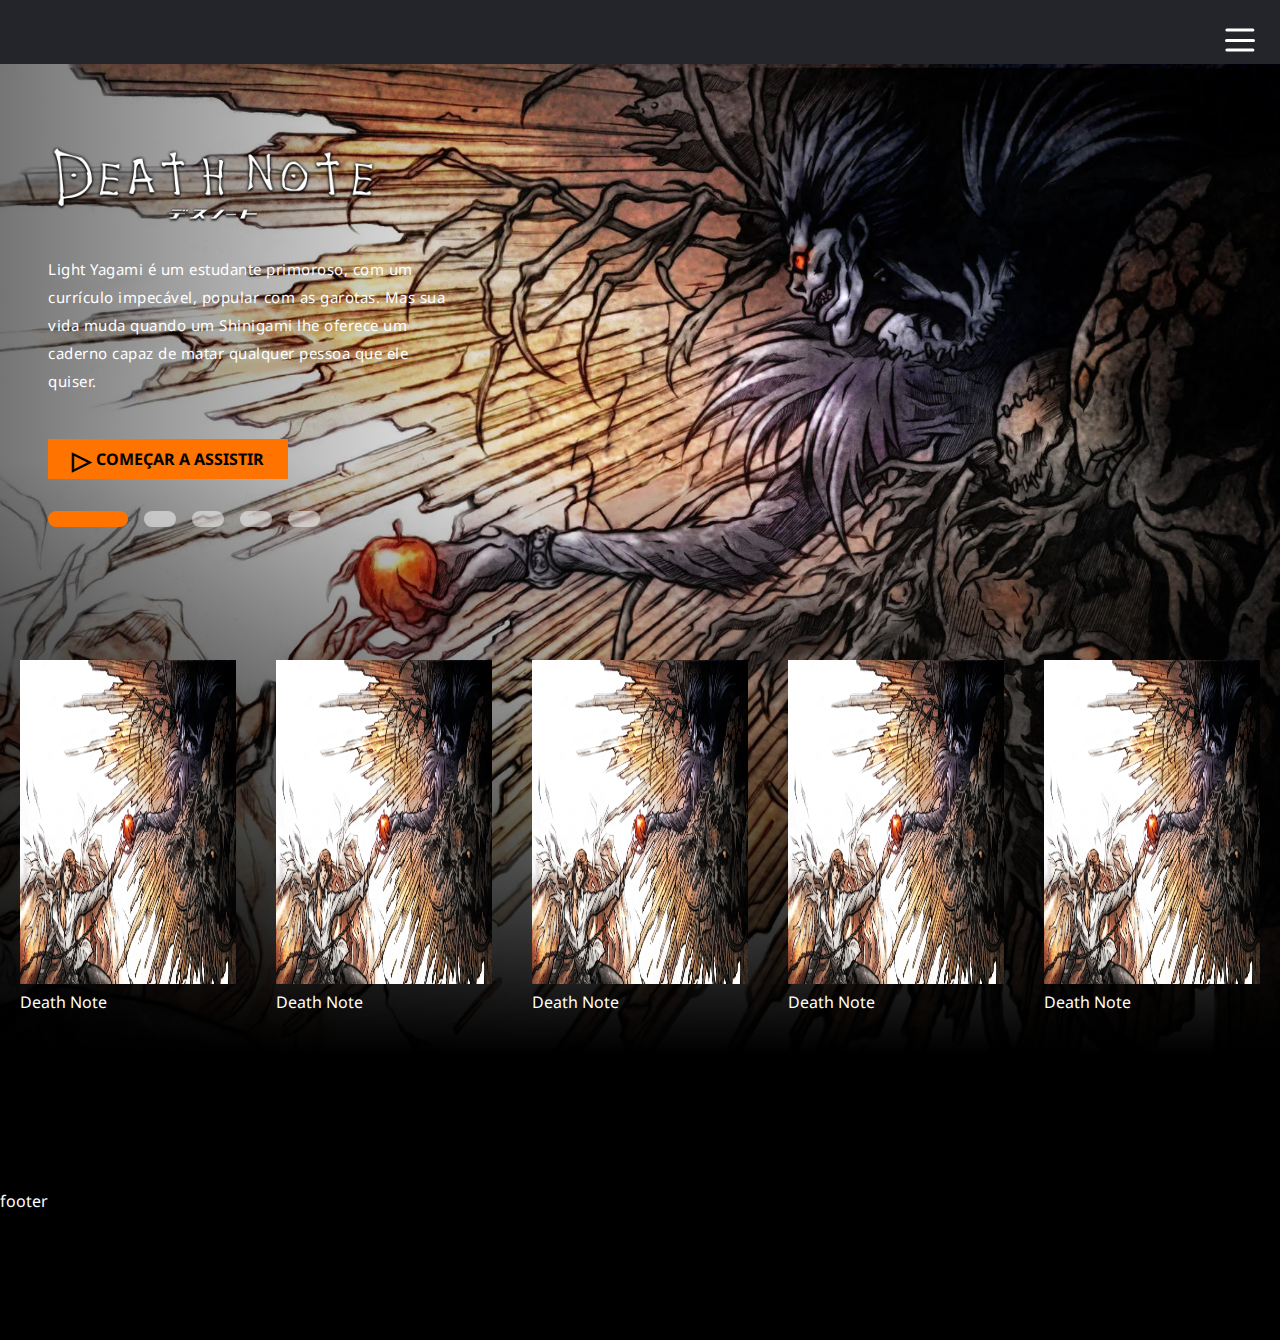
==== commit 36133b86: "add indicadores ao carrocel" ====
--- a/001-ATIVIDADE- Menu hamburguer/index.html
+++ b/001-ATIVIDADE- Menu hamburguer/index.html
@@ -8,7 +8,8 @@
 
     <!-- links de fontes -->
 
-    <link rel="stylesheet" href="https://fonts.googleapis.com/css2?family=Material+Symbols+Outlined:opsz,wght,FILL,GRAD@20..48,100..700,0..1,-50..200" />
+    <link rel="stylesheet"
+        href="https://fonts.googleapis.com/css2?family=Material+Symbols+Outlined:opsz,wght,FILL,GRAD@20..48,100..700,0..1,-50..200" />
 
     <link rel="preconnect" href="https://fonts.googleapis.com">
     <link rel="preconnect" href="https://fonts.gstatic.com" crossorigin>
@@ -47,7 +48,7 @@
     </nav>
 
     <header>
-        <img class="imgFundo" src="assets/img/deathNote.webp"  alt="">
+        <img class="imgFundo" src="assets/img/deathNote.webp" alt="">
         <div class="degrade"></div>
         <div class="degrade2"></div>
         <div class="transicao"></div>
@@ -55,10 +56,18 @@
             <div class="imgLogo">
                 <img src="assets/img/Death-Note-Logo.png" alt="">
             </div>
-            <p>Light Yagami é um estudante primoroso, com um currículo impecável, popular com as garotas. Mas sua vida muda quando um Shinigami lhe oferece um caderno capaz de matar qualquer pessoa que ele quiser.</p>
+            <p>Light Yagami é um estudante primoroso, com um currículo impecável, popular com as garotas. Mas sua vida
+                muda quando um Shinigami lhe oferece um caderno capaz de matar qualquer pessoa que ele quiser.</p>
             <div class="assistir">
                 <div class="play">&#9655;</div>
                 <div>COMEÇAR A ASSISTIR</div>
+            </div>
+            <div class="indicadores">
+                <div class="indicador"></div>
+                <div class="indicador"></div>
+                <div class="indicador"></div>
+                <div class="indicador"></div>
+                <div class="indicador"></div>
             </div>
         </div>
     </header>
@@ -67,7 +76,12 @@
         <main>
             <section>
                 <div class="caixa">
-                    <div class="janela"></div>
+                    <div class="janela">
+                        <div class="nomeJanela"></div>
+                        <div class="temporadas"></div>
+                        <div class="episodeos"></div>
+                        <div class="sinopseJanela"></div>
+                    </div>
                     <div class="itens">
                         <img src="assets/img/deathNote.webp" class="imgAnime"></img>
                         <div class="nome">Death Note</div>
@@ -75,7 +89,12 @@
                 </div>
 
                 <div class="caixa">
-                    <div class="janela"></div>
+                    <div class="janela">
+                        <div class="nomeJanela"></div>
+                        <div class="temporadas"></div>
+                        <div class="episodeos"></div>
+                        <div class="sinopseJanela"></div>
+                    </div>
                     <div class="itens">
                         <img src="assets/img/deathNote.webp" class="imgAnime"></img>
                         <div class="nome">Death Note</div>
@@ -83,7 +102,12 @@
                 </div>
 
                 <div class="caixa">
-                    <div class="janela"></div>
+                    <div class="janela">
+                        <div class="nomeJanela"></div>
+                        <div class="temporadas"></div>
+                        <div class="episodeos"></div>
+                        <div class="sinopseJanela"></div>
+                    </div>
                     <div class="itens">
                         <img src="assets/img/deathNote.webp" class="imgAnime"></img>
                         <div class="nome">Death Note</div>
@@ -91,7 +115,12 @@
                 </div>
 
                 <div class="caixa">
-                    <div class="janela"></div>
+                    <div class="janela">
+                        <div class="nomeJanela"></div>
+                        <div class="temporadas"></div>
+                        <div class="episodeos"></div>
+                        <div class="sinopseJanela"></div>
+                    </div>
                     <div class="itens">
                         <img src="assets/img/deathNote.webp" class="imgAnime"></img>
                         <div class="nome">Death Note</div>
@@ -99,7 +128,12 @@
                 </div>
 
                 <div class="caixa">
-                    <div class="janela"></div>
+                    <div class="janela">
+                        <div class="nomeJanela"></div>
+                        <div class="temporadas"></div>
+                        <div class="episodeos"></div>
+                        <div class="sinopseJanela"></div>
+                    </div>
                     <div class="itens">
                         <img src="assets/img/deathNote.webp" class="imgAnime"></img>
                         <div class="nome">Death Note</div>
--- a/001-ATIVIDADE- Menu hamburguer/assets/main.css
+++ b/001-ATIVIDADE- Menu hamburguer/assets/main.css
@@ -201,6 +201,30 @@
     font-size: 15px;
     letter-spacing: 0.5px;
     line-height: 28px;
+    height: 10rem;
+}
+
+.indicadores {
+    display: flex;
+    gap: 1rem;
+    width: 100%;
+    height: 5rem;
+    align-items: center;
+}
+
+.indicador {
+    width: 2rem;
+    height: 1rem;
+    background-color: rgba(255, 255, 255, 0.5);
+    border-radius: 100px;
+    cursor: pointer;
+    transition: 0.3s;
+}
+
+.indicador.ativo {
+    background-color: rgb(255, 115, 0);
+    width: 5rem;
+    transition: 0.3s;
 }
 
 .assistir{
@@ -259,12 +283,13 @@
     display: flex;
     justify-content: center;
     align-items: center;
+    cursor: pointer;
 }
 
 .caixa:hover .janela{
     visibility: visible;
     opacity: 1;
-    transition: 0.15s;
+    transition: 0.2s;
 }
 
 .itens{
@@ -288,12 +313,11 @@
 .janela{
     width: 100%;
     height: 100%;
-    background: purple;
     position: absolute;
     opacity: 0;
     visibility: hidden;
-}
-
+    background: rgba(0, 0, 255, 0.911);
+}
 
 main {
     min-height: calc(100dvh - 350px);
